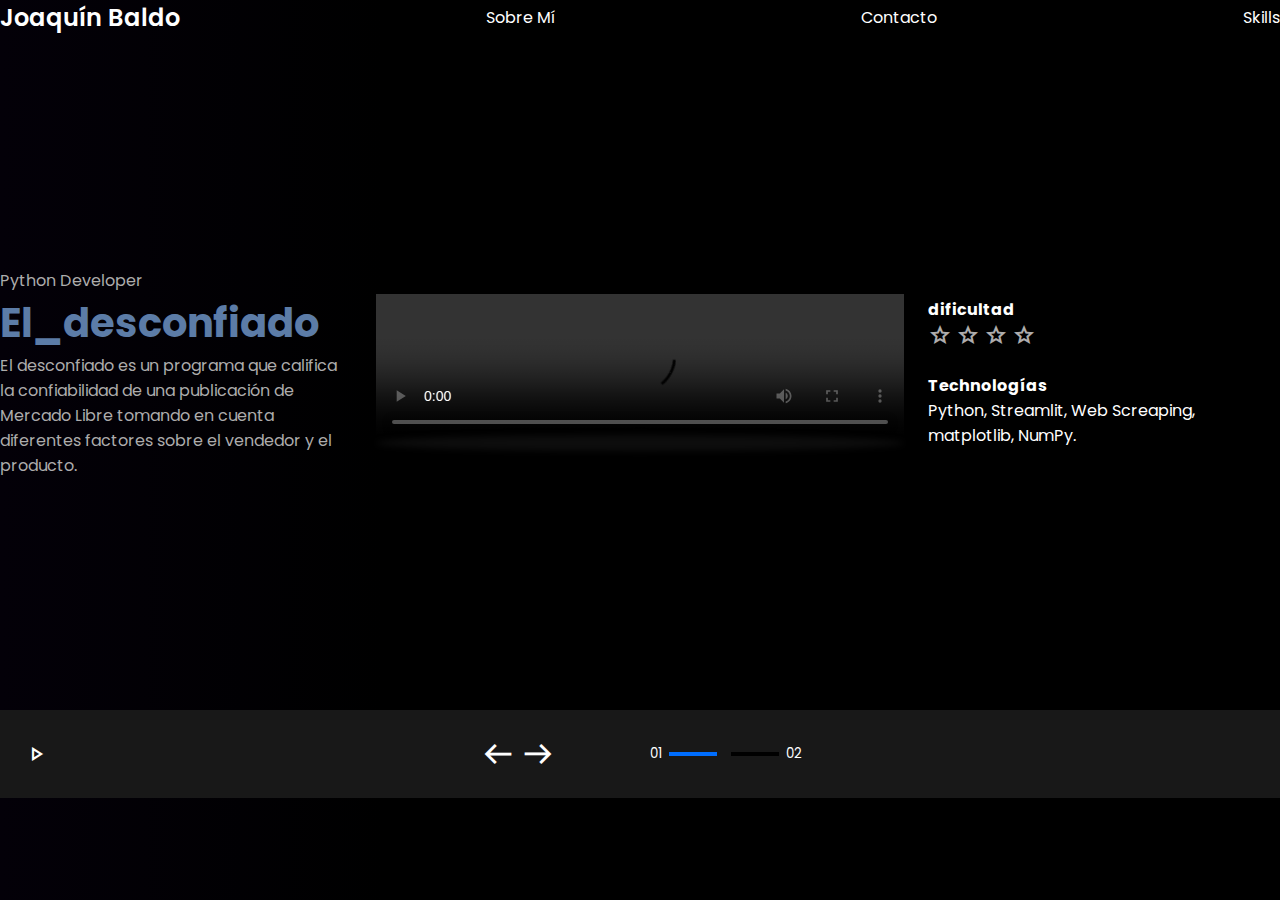
==== portfolio.html @ f5aae03d "Add files via upload" ====
<!DOCTYPE html>
<html lang="es">
<head>
    <meta charset="UTF-8">
    <meta http-equiv="X-UA-Compatible" content="IE=edge">
    <meta name="viewport" content="width=device-width, initial-scale=1.0">
    <title>MyCurriculum</title>
    <link rel="stylesheet"  type="text/css" href="skills.css">  
    <link rel="stylesheet" href="https://fonts.googleapis.com/css2?family=Material+Symbols+Outlined:opsz,wght,FILL,GRAD@24,400,0,0" />
    <link rel="stylesheet" href="https://fonts.googleapis.com/css2?family=Material+Symbols+Outlined:opsz,wght,FILL,GRAD@24,400,0,0" />
    <link rel="stylesheet" href="https://fonts.googleapis.com/css2?family=Material+Symbols+Outlined:opsz,wght,FILL,GRAD@24,400,0,0" />
    <link rel="stylesheet" href="https://fonts.googleapis.com/css2?family=Material+Symbols+Outlined:opsz,wght,FILL,GRAD@24,400,0,0" />
</head>
<body>
    <div class="container">
        <nav>
            <a href="index.html" class="brand">Joaquín Baldo</a>
            <a href="index.html">Sobre Mí</a>
            <a>Contacto</a>
            <a href="skills.html">Skills</a>
        </nav>
    <main>
        <div>
            <span>Python Developer</span>
                <h1 class="title">
                    <span class="titleText">
                        The 
                    </span>
                    <span class="titleOverlay"></span>
                </h1>
    <p class="description">
        Lorem ipsum dolot sit ammet
    </p>
</div>
<div class="showcase">
    <div>
        <video controls>
            <source src="logos/El_desconfiado.mp4" type="video/mp4">
            Tu navegador no admite la reproducción de videos.
        </video>
        <div class="shadow"></div>
    </div>
</div>
<div class="options">
    <!-- <h4>Nivel</h4>
    <ul class="sizes">
        <li class="size-active">E</li>
        <li>S</li>
        <li>T</li>
        <li>D</li>
        <li>I</li>
        <li>A</li>
        <li>N</li>
        <li>T</li>
        <li>E</li>
    </ul> -->
<div class="reviews">
    <h4>dificultad</h4>
    <ul class="stars">
        <li>
            <span class=material-symbols-outlined>
                star
            </span>
        </li>
        <li>
            <span class="material-symbols-outlined">
                star
            </span>
        </li>
        <li>
            <span class="material-symbols-outlined">
                star
            </span>
        </li>
        <li>
            <span class="material-symbols-outlined"></span>
        </li>
        <li>
            <span class="material-symbols-outlined"></span>
        </li>
    </ul>
</div>
<div class="pricing">
    <h4>Technologías</h4>
    <span class="price"></span>
</div>
</div>
</main>
<section class="bar-bottom">
    <div>
        <a href="#">
        <span class="material-symbols-outlined">
            play_arrow
        </span>
    </a>
    </div>
    <div class="controls">
        <div class="arrows">
            <span class="material-symbols-outlined arr-left">
                arrow_right_alt
            </span>
            <span class="material-symbols-outlined arr-right">
                arrow_right_alt
            </span>
        </div>
        <div>
            <small class="shoe-num">01</small>
            <div class="pagination">
                <span class="pag pag-active"></span>
                <span class="pag"></span>
            </div>
            <small class="shoe-total">02</small>
        </div>
    </div>
    </section>
    </div>
</section>
<script src="portfolio.js"></script>
    <style>
        @import url('https://fonts.googleapis.com/css2?family=Poppins:wght@300&display=swap')
        </style>
</body>
</html>
---- skills.css ----
* {
    margin:0;
    padding:0;
    box-sizing: border-box;
    font-family: "Poppins", "sans serif";
}

body {
    margin: 0;
    padding: 0;
    font-family: "Open Sans", sans-serif;
    background: linear-gradient(to left, #000000 70%, #030008);
}


.material-symbols-outlined {
  font-variation-settings:
  'FILL' 0,
  'wght' 400,
  'GRAD' 0,
  'opsz' 24,
}




a { color: #ffffff;
    text-decoration: none;
}

p {
line-height: 25px;
}

main p,
main span,
main small {
    color: #adacac;
}

ul {
    list-style: none;
    padding: 0;
    margin: 0;
}

.container {
    padding: 2em 2em 9 2em;
    max-width: 1350px;
    margin: 0 auto;
}

nav {
    color: #fff;
    display: flex;
    justify-content: space-between;
    align-items: center;
}

.brand {
    font-weight: 600;
    font-size: 1.5em;
}

main, .bar-bottom {
    display: grid;
    grid-template-columns: 2fr 3fr 2fr;
    align-items: center;
    justify-content: space-between;
    grid-gap: 1.5em;
}

main {
    min-height: 75vh;
}

.title {
    position: relative;
}

.title .titleOverlay {
    display: block;
    position: absolute;
    top: 0;
    left: 0;
    background:#5c7ca7;
    z-index: -1;
    transition:  0.3s ease;
    width: 100%;
    height: 100%;
    transform: scaleX(0);
    transform-origin: top left;
}

.titleText {
    color: #5c7ca7;
    
}

.showcase img  {
    width: 100%;
    filter: grayscale(60%);
    transform-origin: bottom;
}

.showcase video  {
    width: 100%;
    filter: grayscale(60%);
    transform-origin: bottom;
}


.showcase > div {
    position: relative;
    height: 100%;
}


.shadow {
    position: absolute;
    bottom: 0;
    left:50%;
    transform: translateX(-50%);
    height: 1em;
    width: 100%;
    background: rgba(25, 25, 25, 0.5);
    border-radius: 50%;
    filter: blur(3px);
    z-index: 0;
}

.options > div, .options > ul {
    padding: 0.6em 0;
}

.options h4 {
    color: #ffffff;
}

.sizes li {
    width: 3.2em;
    height: 3.2em;
    color: #fff;
    border: 1px #ffffff solid;
    border-radius: 50%;
    text-align: center;
    line-height: 3.2em;
    font-size: 0.8em;
    transition: 0.3s;
}

.size-active {
    background: #5c7ca7;
    color: #ffffff;
}


.pricing .price {
    color: #ffffff;
}

.reviews h4, .pricing h4 {
    color: #ffffff;
}
.reviews .stars li {
    margin: 0;
    cursor: default;
    color: #5c7ca7;

}

.options {
    justify-self: end;
}

.options ul li {
    display: inline-block;
    margin:  0 0 2em;
    cursor: pointer;
}

.options ul li:nth-child(1) {
    margin-left:0;
}



.bar-bottom {
    color: white;
    background: #181818;
    padding: 1.5em;
}

.bar-bottom div, .bar-bottom a{
    display: flex;
    align-items: center;
}

.bar-bottom span {
    cursor: pointer;
}

.controls {
    justify-content: space-evenly;
}

.arrows span {
    font-size: 2.5em;
}

.pagination {
    display: flex;
    margin: 0 0 0.5;
}

.pag {
    background: #000000;
    width: 3em;
    height: 0.2em;
    margin: 0 7px;
    transition: 0.3s;
}

.pag-active {
    background: #006eff;
}

.arr-left {
    transform: rotate(180deg);
}
.cart {
    justify-content: center;
}

.cart button{
    background: #111;
    color: #fff;
    border: none;
    padding: 1.3em 2em;
    font-size: 0.8em;
    text-transform: uppercase;
    margin-right: 1.5em;
}

.cart button:hover {
    background: #ffffff;
}

@media screen and (
    min-width: 1250px
){
    .title {
        font-size: 2.5em;
    }
}

@keyframes jump {
    40% {
        transform: translateY(-8em)
        rotate(10deg);
    }
    70% {
        transform: translateX(-8em)
        rotate(0);
    }
    85% {
        transform: 
        translateY(0)
        rotate(0deg);
    }
    87% {
        transform: scaleY(0.8);
    }
    100% {
        transform: scaleY(1);
    }
}


@keyframes shadow {
    50% {
        transform:
        translateY(-50%)
        scaleY(0.8);
    }
    100% {
        transform:
        translateX(-50%)
        scaleX(1);
    }
}

@keyframes shadow2 {
    50% {
        width: 0;
        transform: translateY(-50%);
    }
    100% {
        width: 100%;
        transform:translateX(-50%);
    }
}

@keyframes fade {
    0% {
        opacity: 0;
    }
    100% {
        opacity: 1;
    }
}

@keyframes title {
    0% {
        transform: scaleX(0);
        transform-origin:
        top left;
    }
    30% {
        transform: scaleX(1);
        transform-origin: top left;
    }
    60% {
        transform: scaleX(1);
        transform-origin: top right;
    }
    100% {
        transform: scaleX(0);
        transform-origin: top right;
    }
}

@keyframes replace {
    5% {
        transform: scaleY(0.8);
    }
    10% {
        transform: scaleY(1);
    }
    40% {
        transform: translateY(-100vh);
    }
    60% {
        transform: translateY(-100vh);
    }
    85% {
        transform: translateY(0);
    }
    90% {
        transform: scaleY(0.8);
    }
    100% {
        transform: scaleY(1);
    }
}


@media screen and (max-width: 1000px) {
    main, .bar-bottom {
        grid-template-columns: 1fr;
    }
    .container {
        max-width: 700px;

    }
    .options {
        justify-self: start;
        width: 100%;
    }
    .controls {
        flex-direction: column;
    }
    .controls div {
        margin: 1em 0;
    }

}
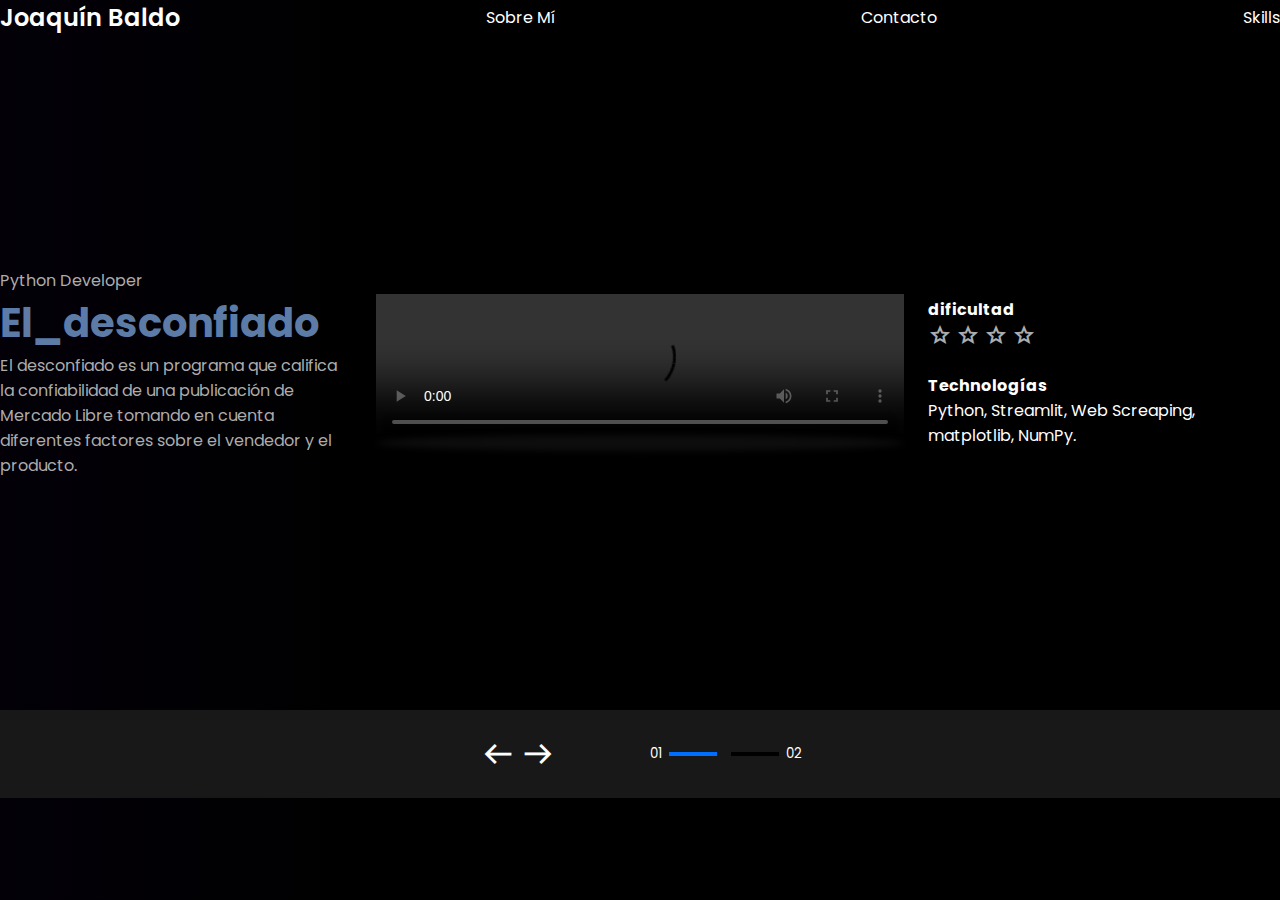
==== commit 5a81625e: "Add files via upload" ====
--- a/portfolio.html
+++ b/portfolio.html
@@ -20,7 +20,7 @@
             <a href="skills.html">Skills</a>
         </nav>
     <main>
-        <div>
+        <div class="prof">
             <span>Python Developer</span>
                 <h1 class="title">
                     <span class="titleText">
@@ -89,9 +89,6 @@
 <section class="bar-bottom">
     <div>
         <a href="#">
-        <span class="material-symbols-outlined">
-            play_arrow
-        </span>
     </a>
     </div>
     <div class="controls">
--- a/skills.css
+++ b/skills.css
@@ -356,12 +356,29 @@
 
 
 @media screen and (max-width: 1000px) {
+    .brand {
+        font-weight: 600;
+        font-size: 1.1em;
+    }
+    nav {
+        font-size: 0.8rem ;
+    }
     main, .bar-bottom {
         grid-template-columns: 1fr;
     }
     .container {
+        margin: 1rem;
         max-width: 700px;
 
+    }
+    .titleText{
+        margin-top: 2rem;
+    }
+    .prof {
+        margin-top: 5rem;
+    }
+    .description {
+        font-size: 0.7rem;
     }
     .options {
         justify-self: start;
@@ -374,4 +391,39 @@
         margin: 1em 0;
     }
 
-}+    .sizes li {
+        width: 3.2em;
+        height: 3.2em;
+        color: #fff;
+        border: 1px #ffffff solid;
+        border-radius: 50%;
+        text-align: center;
+        line-height: 3.2em;
+        font-size: 0.7em;
+    }
+    .price {
+        font-size: 0.7rem;
+    }
+
+    .pag {
+        background: #000000;
+        width: 0.7em;
+        height: 0.2em;
+        margin: 0 7px;
+        transition: 0.3s;
+    }
+    .pag-active {
+        background: #006eff;
+    }
+    .bar-bottom {
+        color: white;
+        background: #181818;
+        padding: 1rem;
+    }
+    .arrows {
+        width:80%;
+        justify-content: space-between;
+    }
+
+}
+
